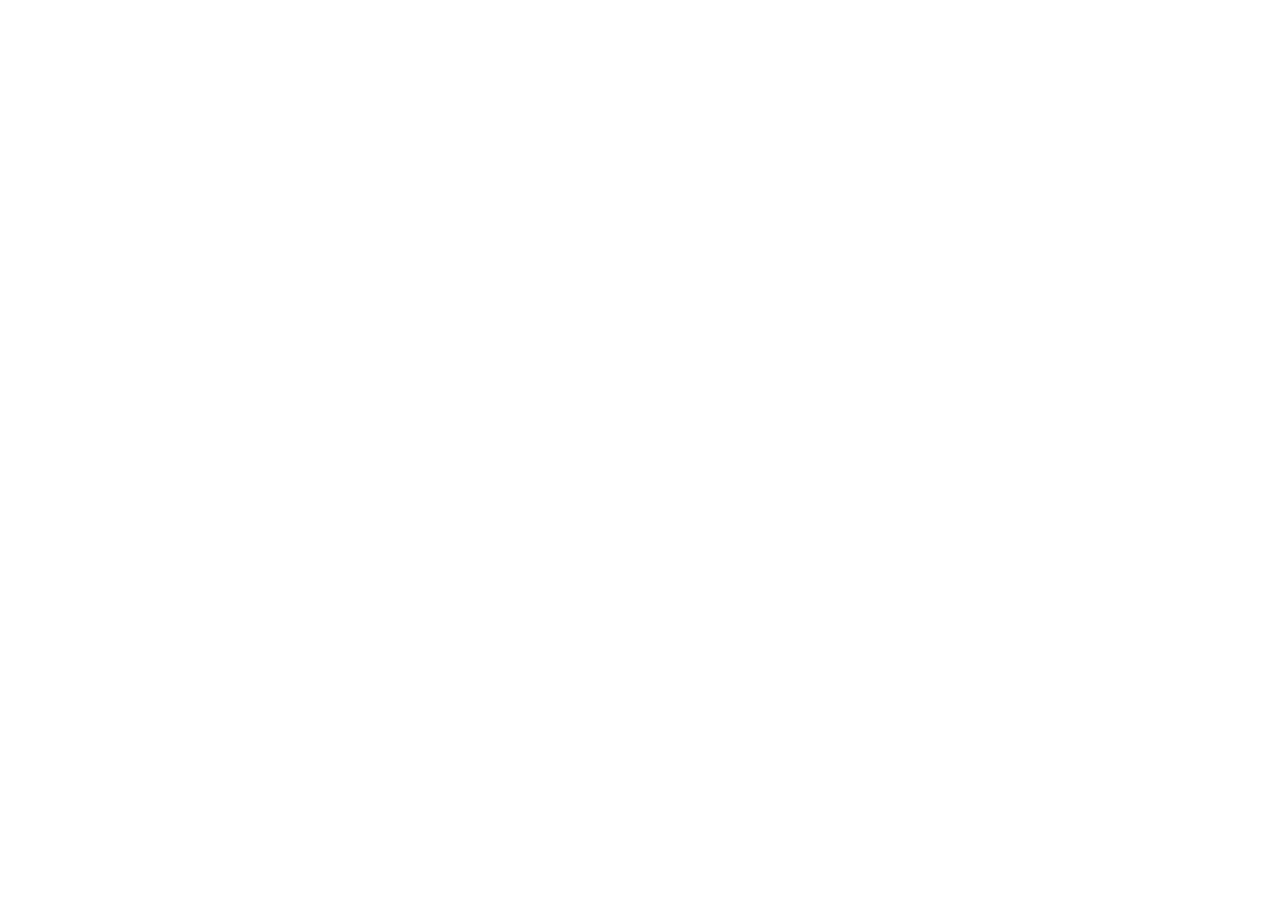
==== index.html @ a5fadbf3 "Criei a página principal" ====
<!DOCTYPE html>
<html lang="pt-br">
<head>
    <meta charset="UTF-8">
    <meta name="viewport" content="width=device-width, initial-scale=1.0">
    <title>Projeto Redes Sociais</title>
</head>
<body>
    



</body>
</html>
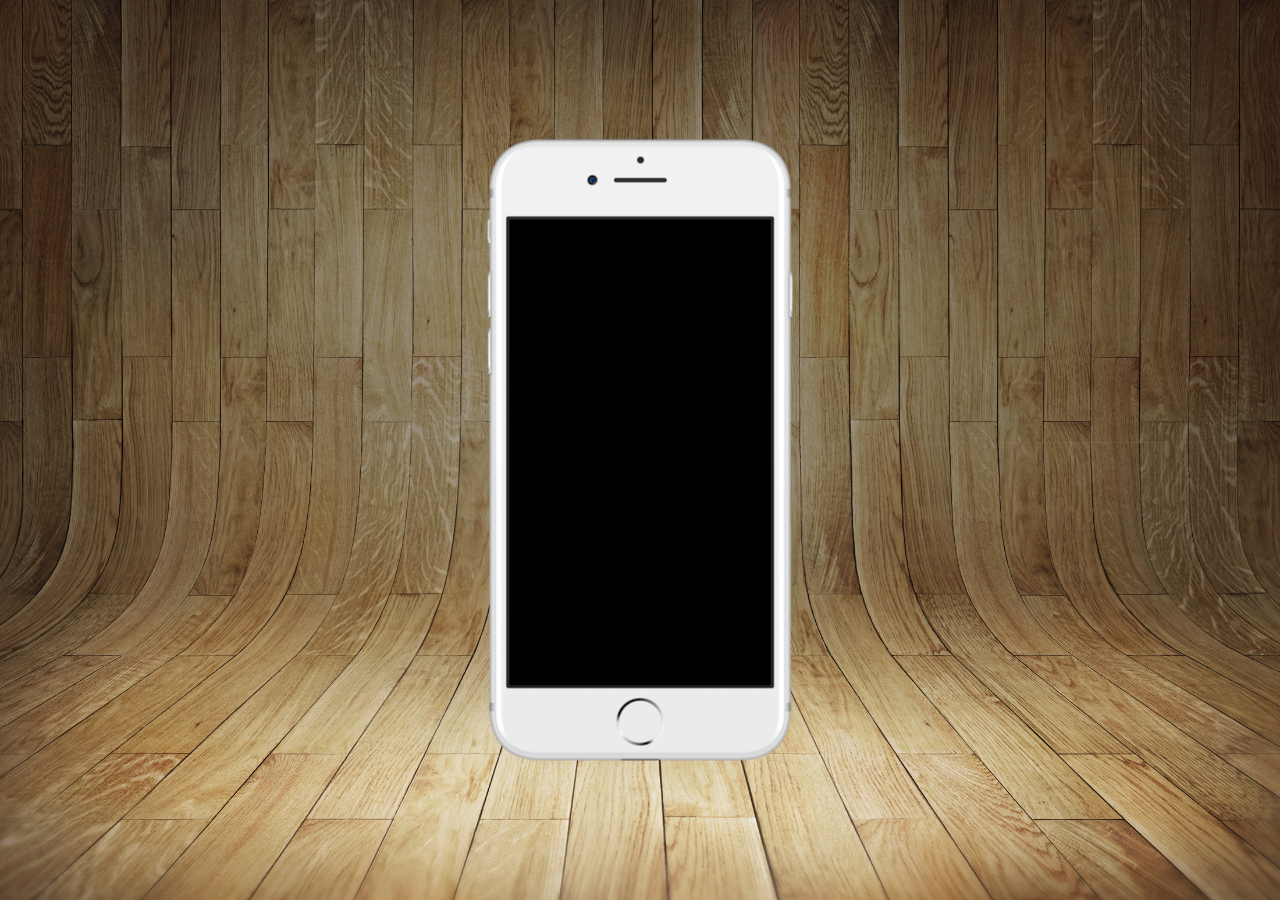
==== commit a0a20da0: "Atualizei" ====
--- a/index.html
+++ b/index.html
@@ -3,10 +3,20 @@
 <head>
     <meta charset="UTF-8">
     <meta name="viewport" content="width=device-width, initial-scale=1.0">
+    <link rel="stylesheet" href="estilos/style.css">
+    
     <title>Projeto Redes Sociais</title>
+
 </head>
 <body>
-    
+    <main>
+        <section id="telefone">
+
+        </section>
+        <section id="redes-sociais">
+
+        </section>
+    </main>
 
 
 
--- a/estilos/style.css
+++ b/estilos/style.css
@@ -0,0 +1,43 @@
+@charset "UTF-8";
+
+
+*{
+    margin: 0px;
+    padding: 0%;
+    font-family: Arial, Helvetica, sans-serif;
+}
+
+
+html, body{
+    height: 100vh;
+    width: 100vw;
+    background-color: black;
+
+}
+
+body{
+    background: url('../imagens/fundo-madeira.jpg') no-repeat top center;
+    background-size: cover ;
+    background-attachment: fixed;
+}
+
+main{
+    height: 100vh;
+    position: relative;
+
+}
+
+section#telefone {
+
+    position: absolute;
+    top: 50%;
+    left: 50%;
+    transform: translate(-50%, -50%);
+
+    height: 627px;
+    width: 311px;
+    background: url('../imagens/frame-iphone.png') no-repeat;
+
+}
+
+
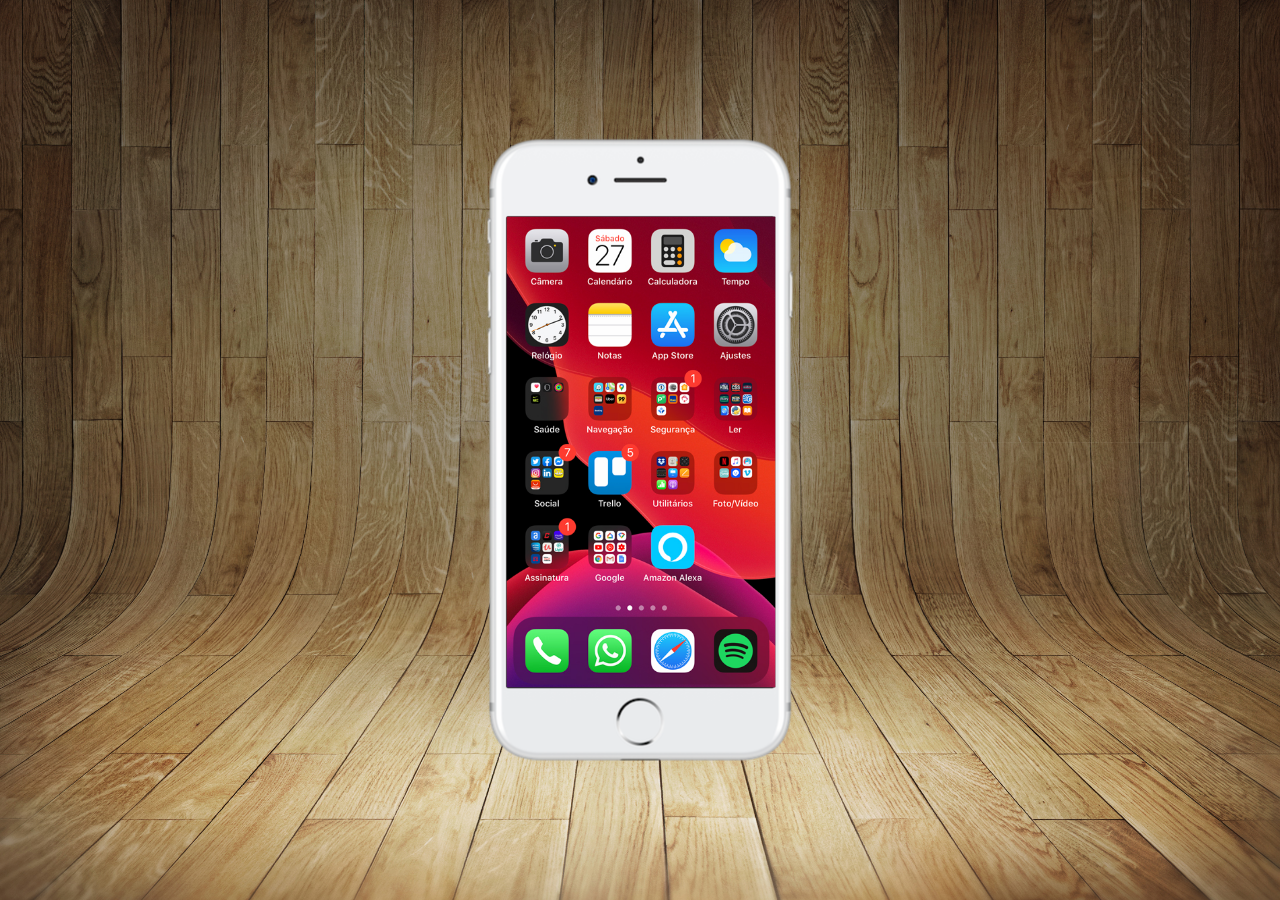
==== commit cbbae06d: "tela" ====
--- a/index.html
+++ b/index.html
@@ -11,6 +11,7 @@
 <body>
     <main>
         <section id="telefone">
+           <iframe src="home.html" name="tela" id="tela"  frameborder="0"></iframe>
 
         </section>
         <section id="redes-sociais">
--- a/estilos/style.css
+++ b/estilos/style.css
@@ -40,4 +40,13 @@
 
 }
 
+iframe#tela{
+    position: relative;
+    top: 80px;
+    left: 22px;
+    width: 269px;
+    height: 471px;
+    
+}
 
+
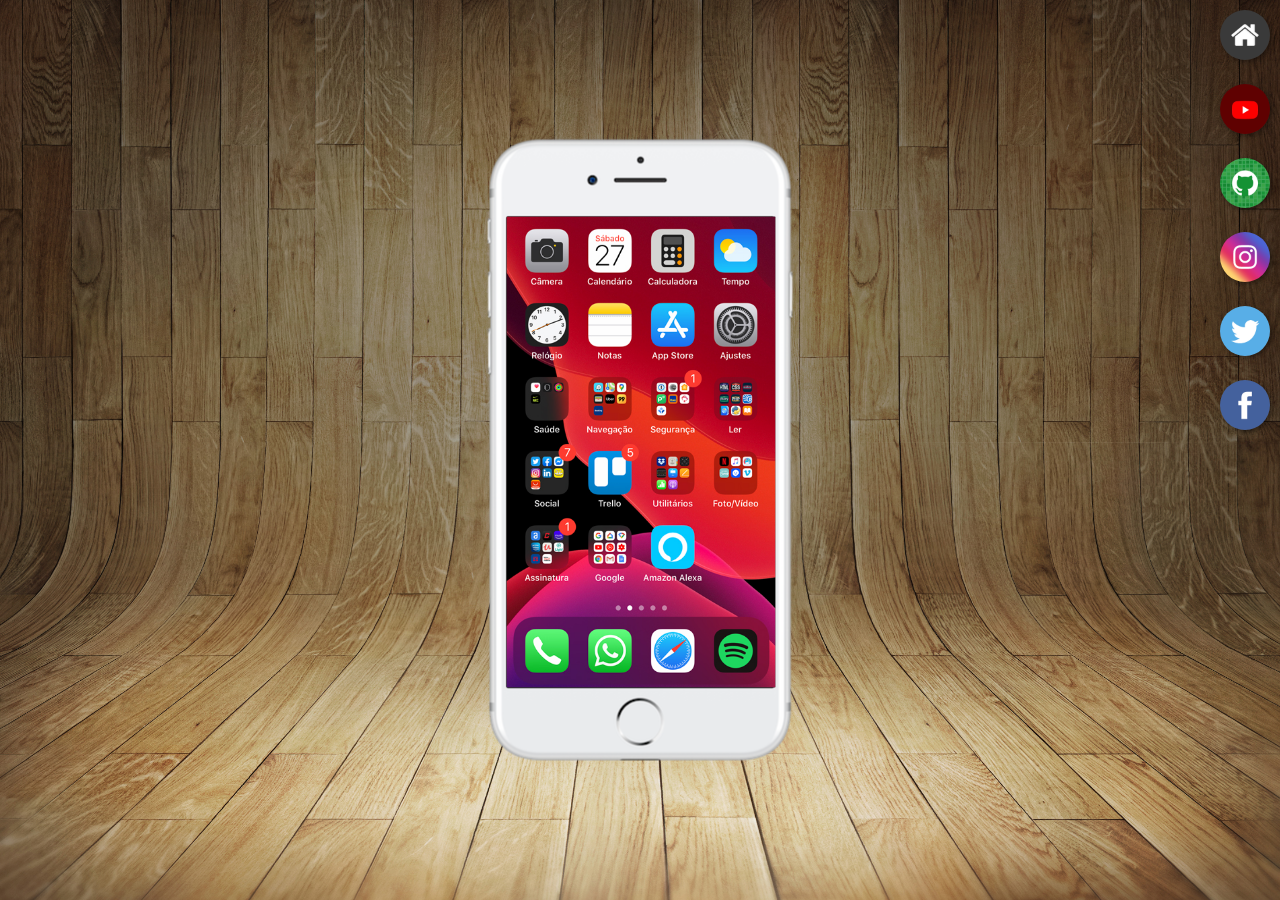
==== commit 5835e159: "atualizei a tela" ====
--- a/index.html
+++ b/index.html
@@ -11,11 +11,18 @@
 <body>
     <main>
         <section id="telefone">
-           <iframe src="home.html" name="tela" id="tela"  frameborder="0"></iframe>
+           <iframe src="home.html" name="tela" id="tela"  frameborder="0">
+            Seu navegador nao é compatível com isso
+           </iframe>
 
         </section>
         <section id="redes-sociais">
-
+            <a href="" target="tela"><img src="imagens/logo-home.jpg" alt="Home"></a><br>
+            <a href="" target="tela"><img src="imagens/logo-youtube.jpg" alt="Youtube"></a><br>
+            <a href="" target="tela"><img src="imagens/logo-github.jpg" alt="GitHub"></a><br>
+            <a href="" target="tela"><img src="imagens/logo-instagram.jpg" alt="Instagram"></a><br>
+            <a href="" target="tela"><img src="imagens/logo-twitter.jpg" alt="Twitter"></a><br>
+            <a href="" target="tela"><img src="imagens/logo-facebook.jpg" alt="Facebook"></a>
         </section>
     </main>
 
--- a/estilos/style.css
+++ b/estilos/style.css
@@ -46,7 +46,30 @@
     left: 22px;
     width: 269px;
     height: 471px;
-    
+
+}
+
+section#redes-sociais{
+    text-align: right;
+}
+
+section#redes-sociais img {
+    width: 50px;
+    margin: 10px;
+    border-radius: 50%;
+    box-shadow: 2px 2px 5px rgba(0, 0, 0, 0.400);
+    box-sizing: border-box;
+
+}
+
+section#redes-sociais img:hover {
+
+    border: 2px solid rgba(255, 255, 255, 0.637);
+    transform: translate(-3px, -3px);
+    box-shadow: 5px 5px 10px rgba(0, 0, 0, 0.623);
+    transition: transform .3s , border 1s ;
+
+
 }
 
 
